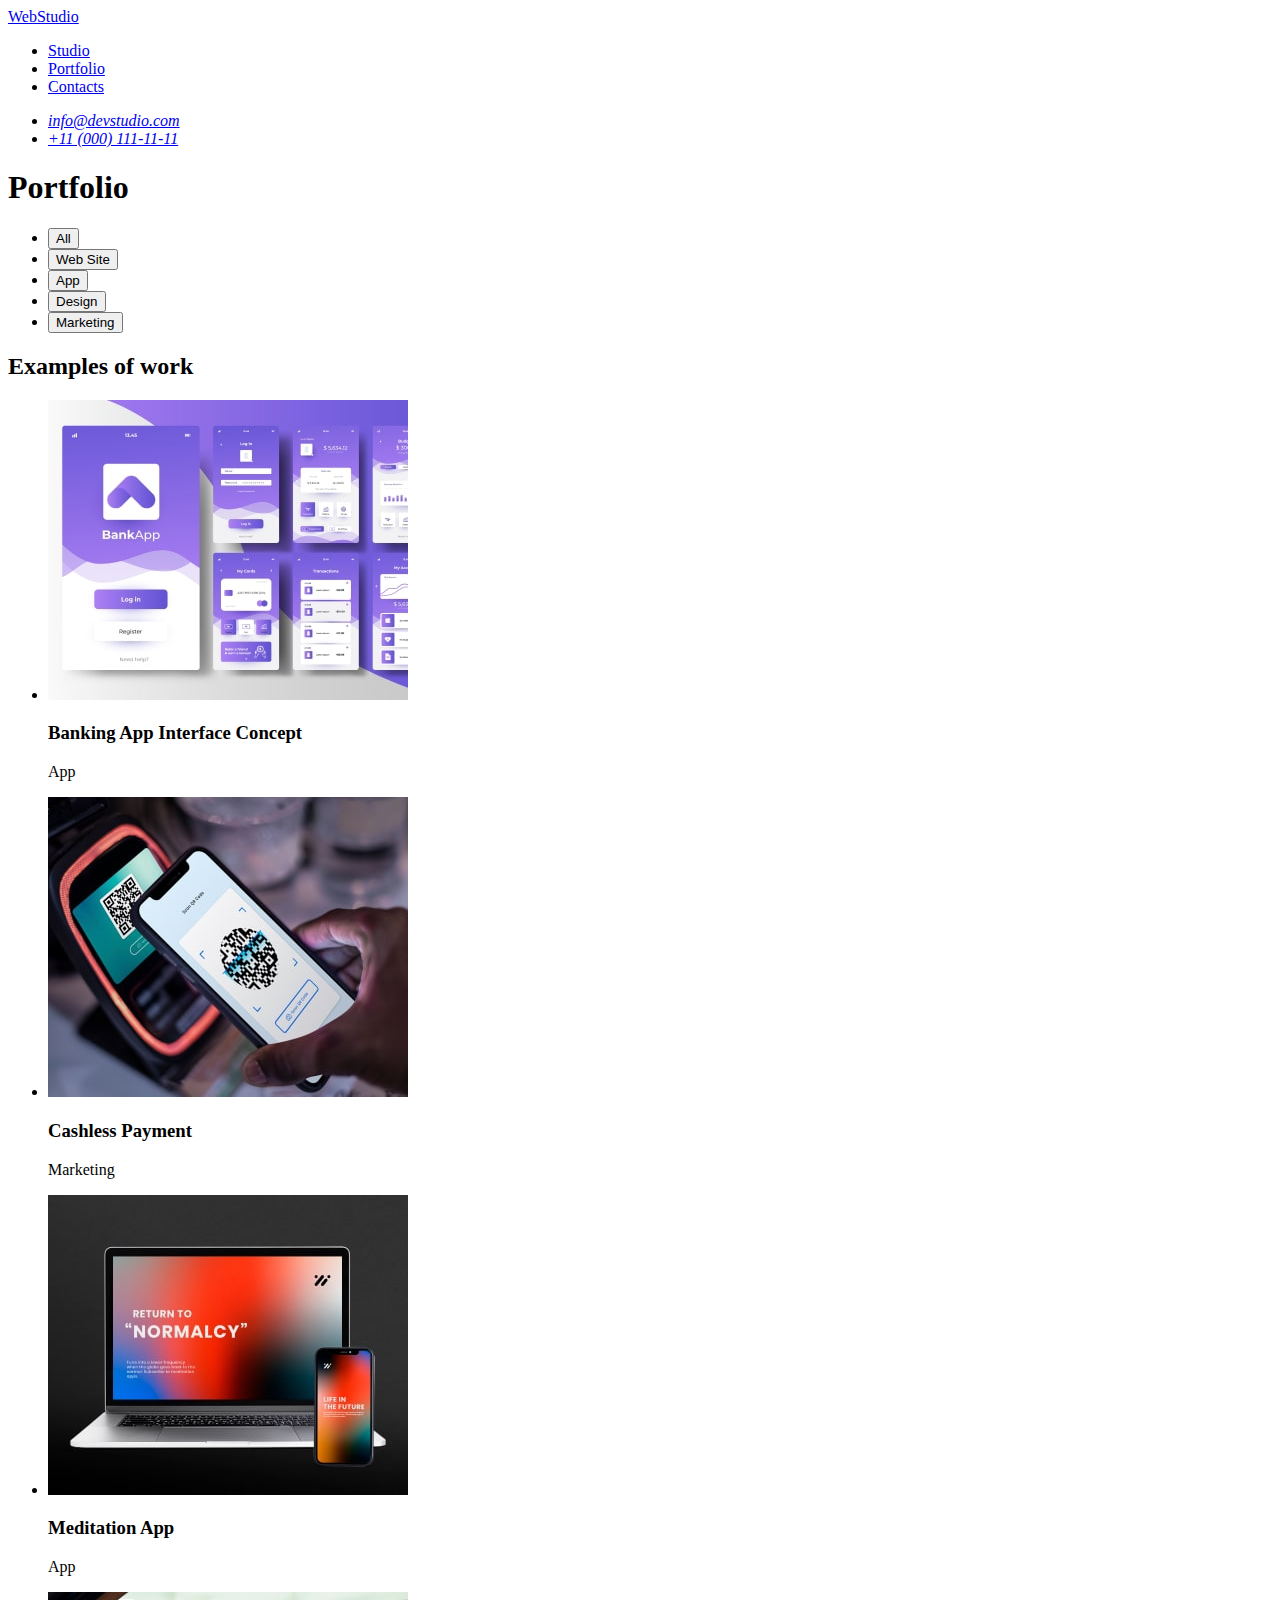
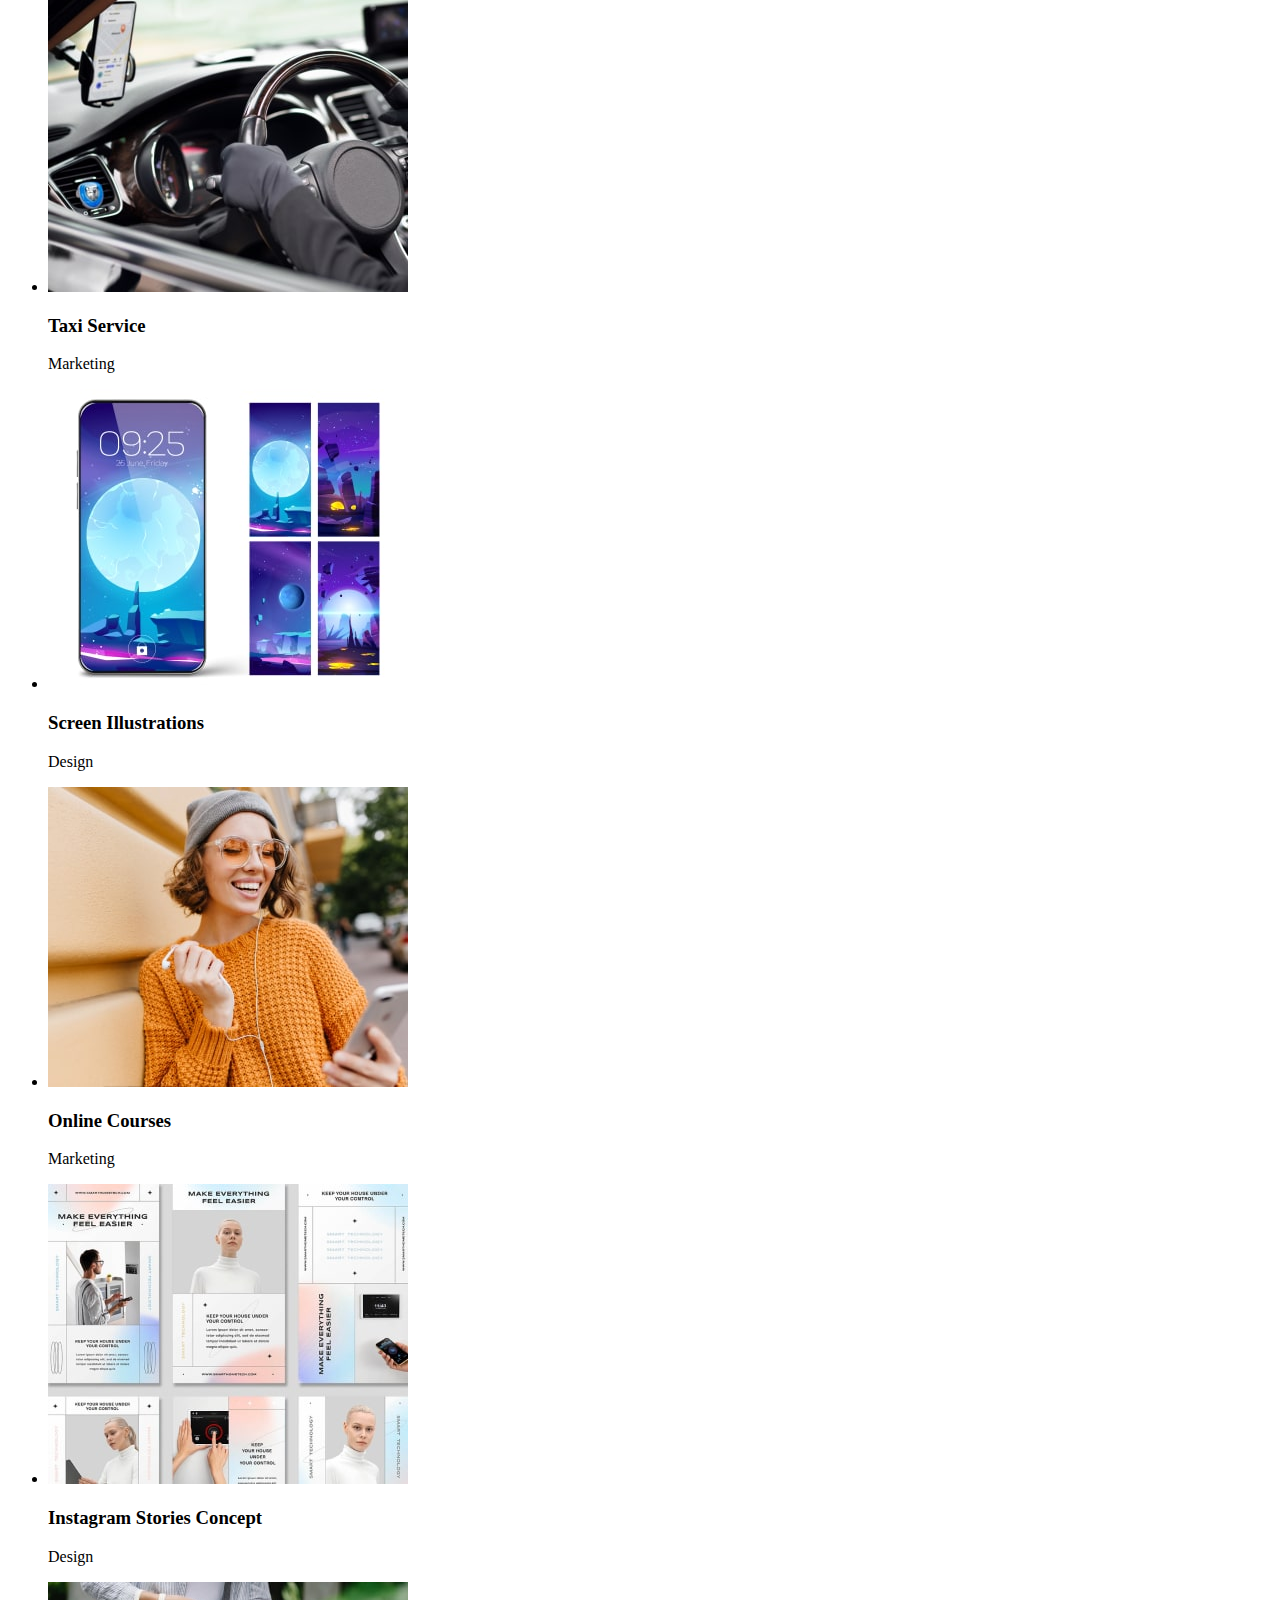
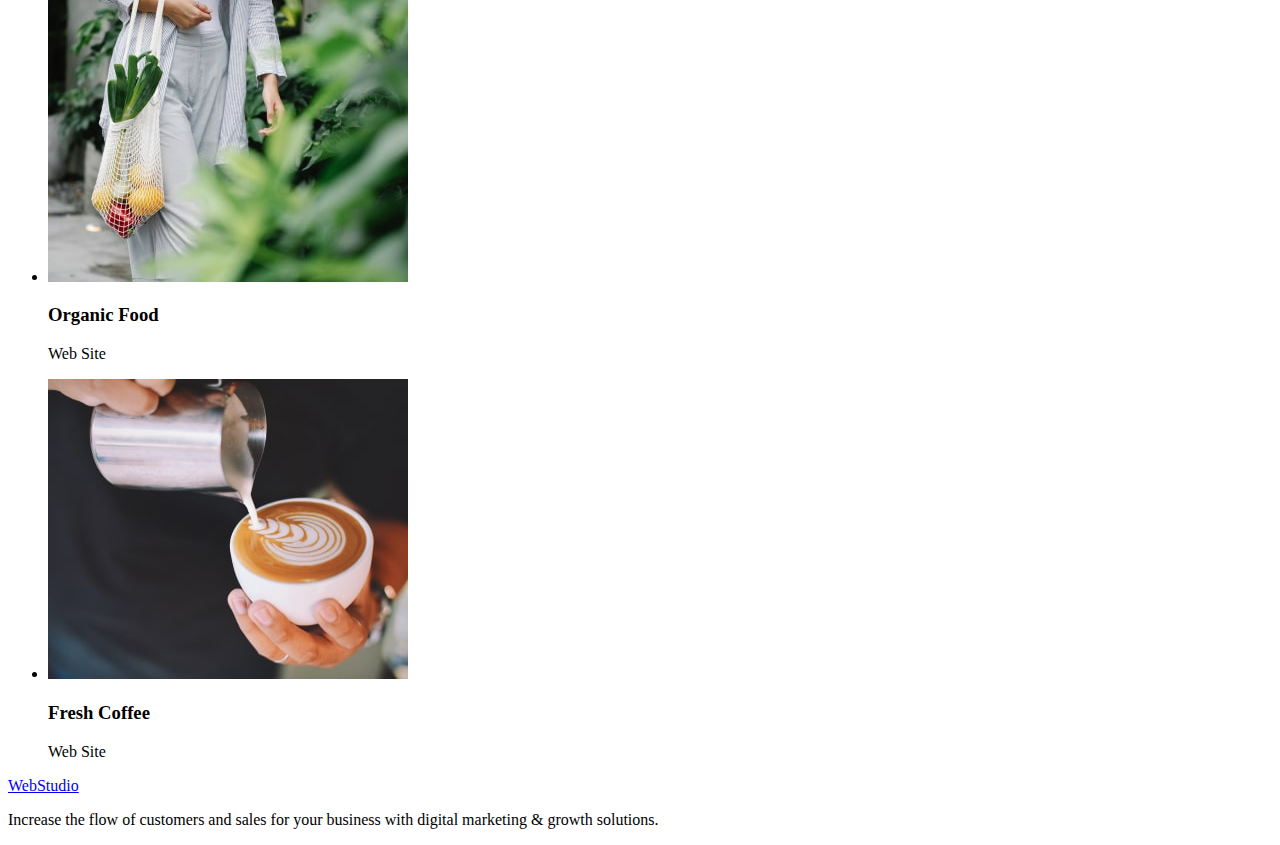
==== portfolio.html @ 089c2d24 "Add portfolio.html" ====
<!DOCTYPE html>
<html lang="en">
  <head>
    <meta charset="UTF-8" />
    <meta http-equiv="X-UA-Compatible" content="IE=edge" />
    <meta name="viewport" content="width=device-width, initial-scale=1.0" />
    <title>Portfolio</title>
  </head>

  <body>
    <header>
      <nav>
        <a href="./index.html">WebStudio</a>
        <ul>
          <li><a href="#studio">Studio</a></li>
          <li><a href="#portfolio">Portfolio</a></li>
          <li><a href="#contacts">Contacts</a></li>
        </ul>
      </nav>
      <address>
        <ul>
          <li><a href="mailto:info@devstudio.com">info@devstudio.com</a></li>
          <li><a href="tel:+110001111111">+11 (000) 111-11-11</a></li>
        </ul>
      </address>
    </header>

    <main>
      <section>
        <h1>Portfolio</h1>
        <ul>
          <li><button type="button">All</button></li>
          <li><button type="button">Web Site</button></li>
          <li><button type="button">App</button></li>
          <li><button type="button">Design</button></li>
          <li><button type="button">Marketing</button></li>
        </ul>
      </section>

      <section>
        <h2>Examples of work</h2>
        <ul>
          <li>
            <img
              src="./images/img-min.jpg"
              alt="Bank app"
              width="360"
              height="300"
            />
            <h3>Banking App Interface Concept</h3>
            <p>App</p>
          </li>
          <li>
            <img
              src="./images/img-min1.jpg"
              alt="Cashless payment by phone"
              width="360"
              height="300"
            />
            <h3>Cashless Payment</h3>
            <p>Marketing</p>
          </li>
          <li>
            <img
              src="./images/img-min2.jpg"
              alt="Meditation app on a gadget"
              width="360"
              height="300"
            />
            <h3>Meditation App</h3>
            <p>App</p>
          </li>
          <li>
            <img
              src="./images/img-min3.jpg"
              alt="Taxi"
              width="360"
              height="300"
            />
            <h3>Taxi Service</h3>
            <p>Marketing</p>
          </li>
          <li>
            <img
              src="./images/img-min4.jpg"
              alt="Screen illustrations on phone"
              width="360"
              height="300"
            />
            <h3>Screen Illustrations</h3>
            <p>Design</p>
          </li>
          <li>
            <img
              src="./images/img-min5.jpg"
              alt="Online courses"
              width="360"
              height="300"
            />
            <h3>Online Courses</h3>
            <p>Marketing</p>
          </li>
          <li>
            <img
              src="./images/img-min6.jpg"
              alt="Instagram stories concept"
              width="360"
              height="300"
            />
            <h3>Instagram Stories Concept</h3>
            <p>Design</p>
          </li>
          <li>
            <img
              src="./images/img-min7.jpg"
              alt="Organic food in a grid"
              width="360"
              height="300"
            />
            <h3>Organic Food</h3>
            <p>Web Site</p>
          </li>
          <li>
            <img
              src="./images/img-min8.jpg"
              alt="Cup of coffee"
              width="360"
              height="300"
            />
            <h3>Fresh Coffee</h3>
            <p>Web Site</p>
          </li>
        </ul>
      </section>
    </main>

    <footer>
      <a href="./index.html">WebStudio</a>
      <p>
        Increase the flow of customers and sales for your business with digital
        marketing & growth solutions.
      </p>
    </footer>
  </body>
</html>
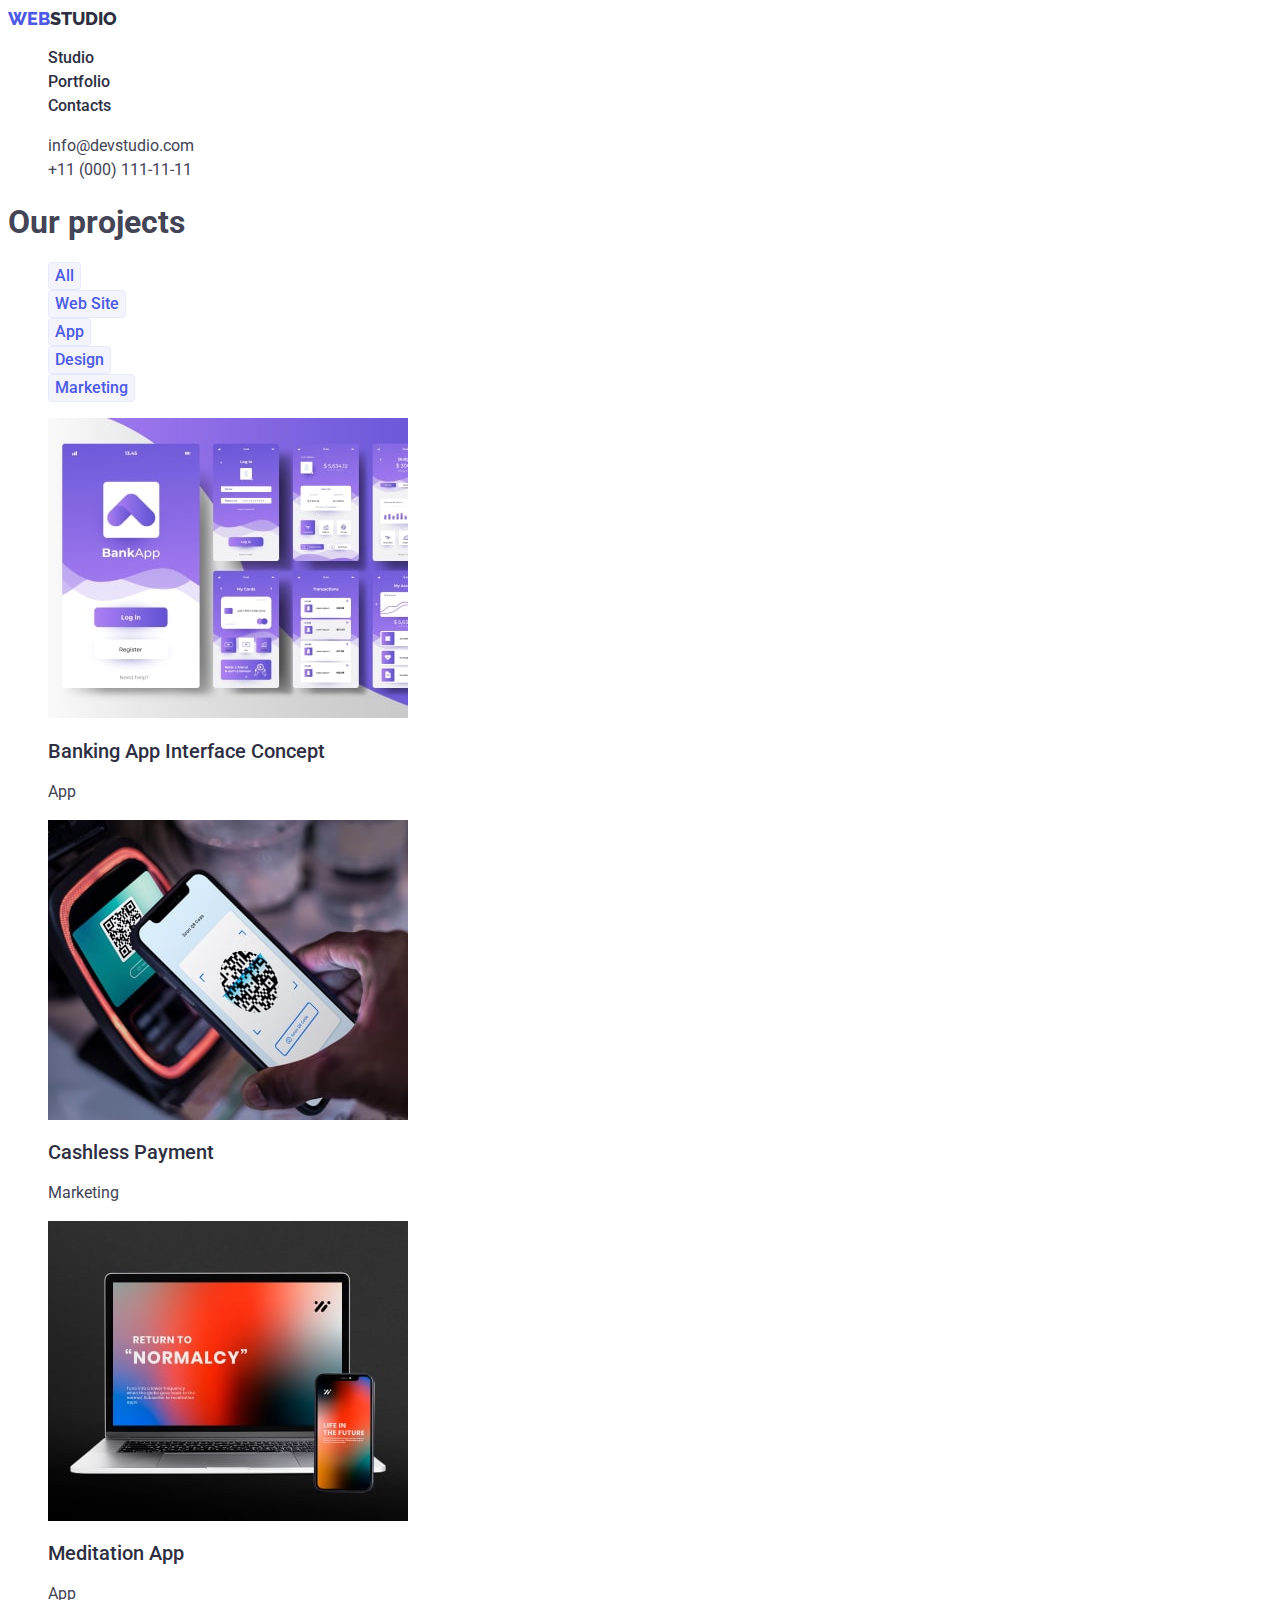
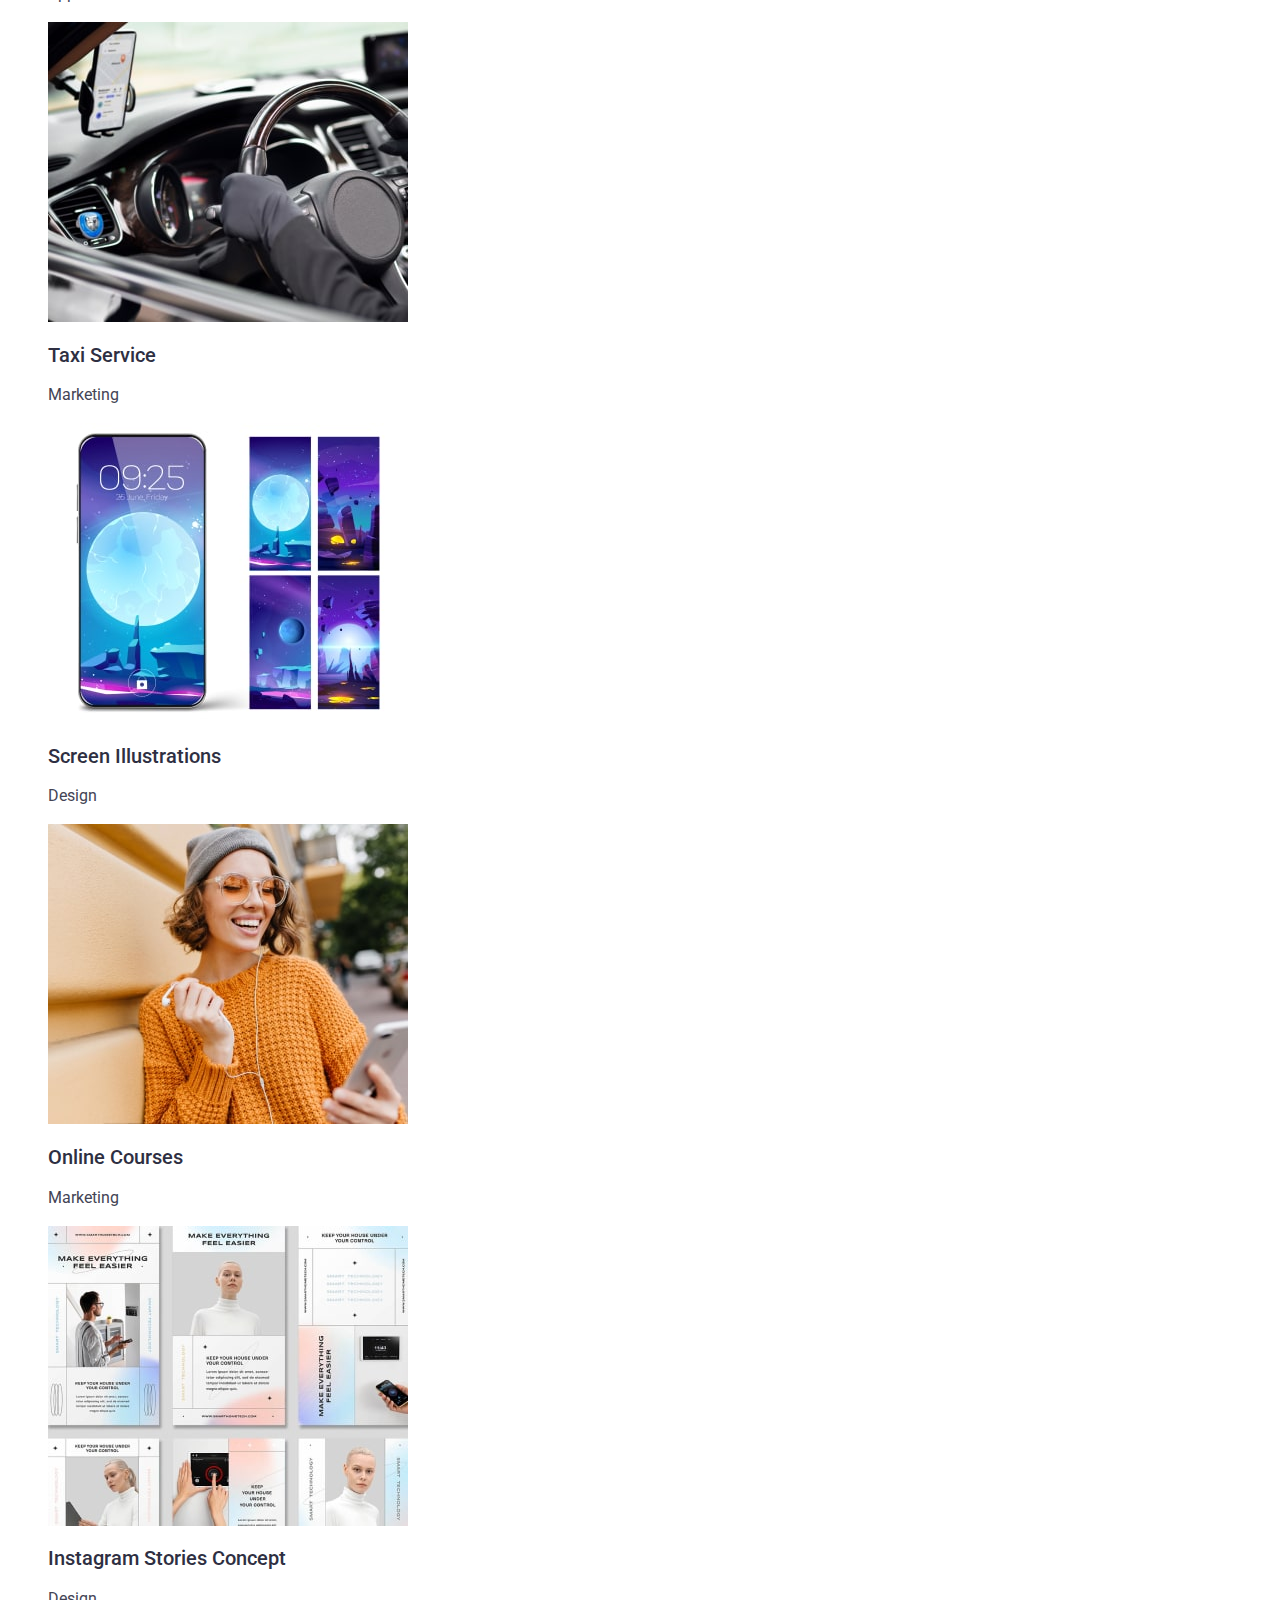
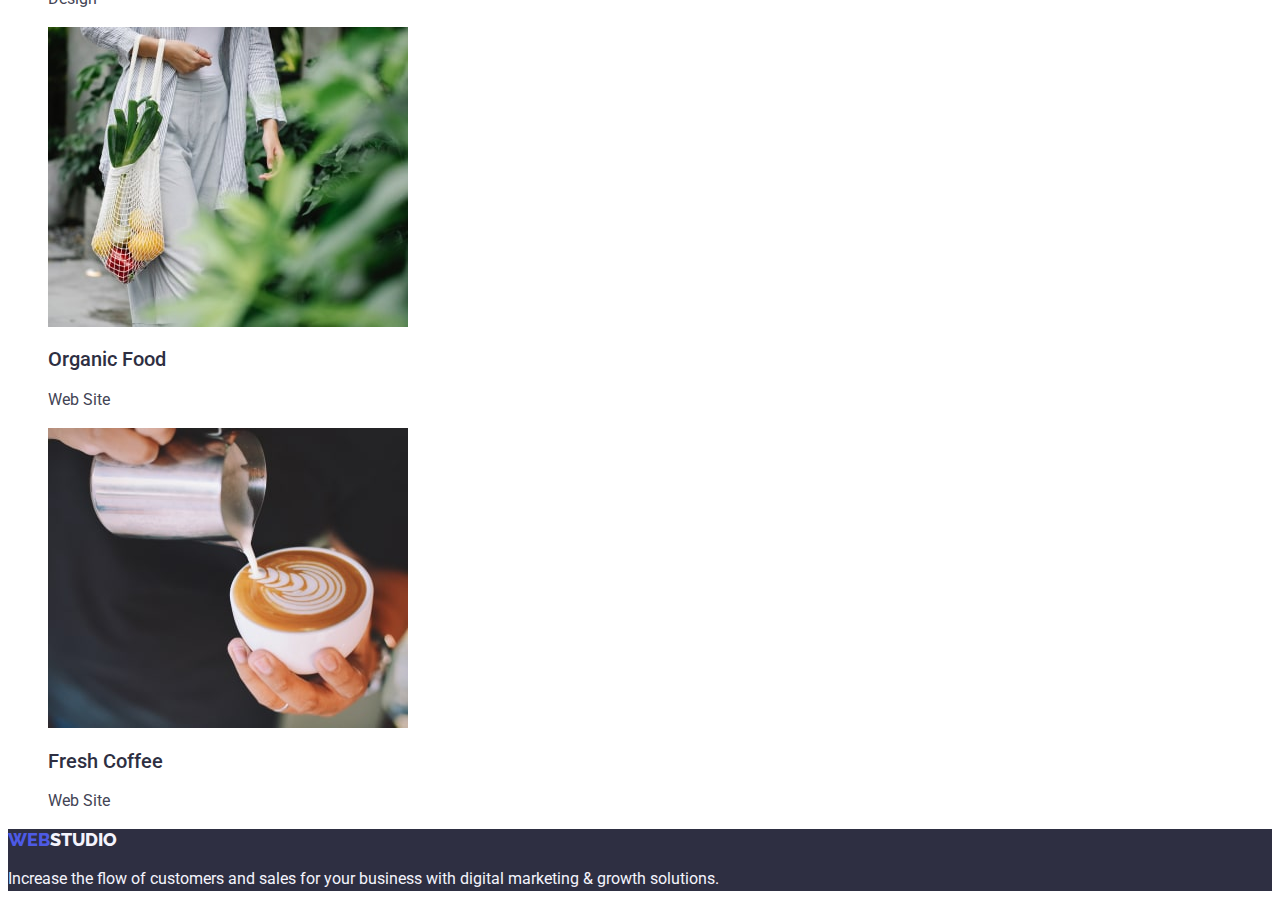
==== commit 0f514cd9: "Add styles.css" ====
--- a/portfolio.html
+++ b/portfolio.html
@@ -4,139 +4,172 @@
     <meta charset="UTF-8" />
     <meta http-equiv="X-UA-Compatible" content="IE=edge" />
     <meta name="viewport" content="width=device-width, initial-scale=1.0" />
+    <link rel="preconnect" href="https://fonts.googleapis.com" />
+    <link rel="preconnect" href="https://fonts.gstatic.com" crossorigin />
+    <link
+      href="https://fonts.googleapis.com/css2?family=Raleway:wght@800&family=Roboto:wght@400;500;700;900&display=swap"
+      rel="stylesheet"
+    />
+    <link rel="stylesheet" href="./css/styles.css" />
     <title>Portfolio</title>
   </head>
 
   <body>
-    <header>
-      <nav>
-        <a href="./index.html">WebStudio</a>
+    <header class="page-header">
+      <nav class="page-nav">
+        <a class="header-logo" href="./index.html">
+          <span class="logo-pic">Web</span>Studio</a
+        >
         <ul>
-          <li><a href="#studio">Studio</a></li>
-          <li><a href="#portfolio">Portfolio</a></li>
-          <li><a href="#contacts">Contacts</a></li>
+          <li><a class="link" href="#studio">Studio</a></li>
+          <li><a class="link" href="#portfolio">Portfolio</a></li>
+          <li><a class="link" href="#contacts">Contacts</a></li>
         </ul>
       </nav>
       <address>
         <ul>
-          <li><a href="mailto:info@devstudio.com">info@devstudio.com</a></li>
-          <li><a href="tel:+110001111111">+11 (000) 111-11-11</a></li>
+          <li>
+            <a class="address" href="mailto:info@devstudio.com"
+              >info@devstudio.com</a
+            >
+          </li>
+          <li>
+            <a class="address" href="tel:+110001111111">+11 (000) 111-11-11</a>
+          </li>
         </ul>
       </address>
     </header>
 
     <main>
       <section>
-        <h1>Portfolio</h1>
+        <h1>Our projects</h1>
         <ul>
-          <li><button type="button">All</button></li>
-          <li><button type="button">Web Site</button></li>
-          <li><button type="button">App</button></li>
-          <li><button type="button">Design</button></li>
-          <li><button type="button">Marketing</button></li>
+          <li><button class="filter-button" type="button">All</button></li>
+          <li><button class="filter-button" type="button">Web Site</button></li>
+          <li><button class="filter-button" type="button">App</button></li>
+          <li><button class="filter-button" type="button">Design</button></li>
+          <li>
+            <button class="filter-button" type="button">Marketing</button>
+          </li>
         </ul>
-      </section>
-
-      <section>
-        <h2>Examples of work</h2>
         <ul>
           <li>
-            <img
-              src="./images/img-min.jpg"
-              alt="Bank app"
-              width="360"
-              height="300"
-            />
-            <h3>Banking App Interface Concept</h3>
-            <p>App</p>
+            <a class="projects" href="./portfolio.html">
+              <img
+                src="./images/img-min.jpg"
+                alt="Bank app"
+                width="360"
+                height="300"
+              />
+              <h2 class="projects-list">Banking App Interface Concept</h2>
+              <p class="projects-item">App</p>
+            </a>
           </li>
           <li>
-            <img
-              src="./images/img-min1.jpg"
-              alt="Cashless payment by phone"
-              width="360"
-              height="300"
-            />
-            <h3>Cashless Payment</h3>
-            <p>Marketing</p>
+            <a class="projects" href="./portfolio.html">
+              <img
+                src="./images/img-min1.jpg"
+                alt="Cashless payment by phone"
+                width="360"
+                height="300"
+              />
+              <h2 class="projects-list">Cashless Payment</h2>
+              <p class="projects-item">Marketing</p>
+            </a>
           </li>
           <li>
-            <img
-              src="./images/img-min2.jpg"
-              alt="Meditation app on a gadget"
-              width="360"
-              height="300"
-            />
-            <h3>Meditation App</h3>
-            <p>App</p>
+            <a class="projects" href="./portfolio.html">
+              <img
+                src="./images/img-min2.jpg"
+                alt="Meditation app on a gadget"
+                width="360"
+                height="300"
+              />
+              <h2 class="projects-list">Meditation App</h2>
+              <p class="projects-item">App</p>
+            </a>
           </li>
           <li>
-            <img
-              src="./images/img-min3.jpg"
-              alt="Taxi"
-              width="360"
-              height="300"
-            />
-            <h3>Taxi Service</h3>
-            <p>Marketing</p>
+            <a class="projects" href="./portfolio.html">
+              <img
+                src="./images/img-min3.jpg"
+                alt="Taxi"
+                width="360"
+                height="300"
+              />
+              <h2 class="projects-list">Taxi Service</h2>
+              <p class="projects-item">Marketing</p>
+            </a>
           </li>
           <li>
-            <img
-              src="./images/img-min4.jpg"
-              alt="Screen illustrations on phone"
-              width="360"
-              height="300"
-            />
-            <h3>Screen Illustrations</h3>
-            <p>Design</p>
+            <a class="projects" href="./portfolio.html">
+              <img
+                src="./images/img-min4.jpg"
+                alt="Screen illustrations on phone"
+                width="360"
+                height="300"
+              />
+              <h2 class="projects-list">Screen Illustrations</h2>
+              <p class="projects-item">Design</p>
+            </a>
           </li>
           <li>
-            <img
-              src="./images/img-min5.jpg"
-              alt="Online courses"
-              width="360"
-              height="300"
-            />
-            <h3>Online Courses</h3>
-            <p>Marketing</p>
+            <a class="projects" href="./portfolio.html">
+              <img
+                src="./images/img-min5.jpg"
+                alt="Online courses"
+                width="360"
+                height="300"
+              />
+              <h2 class="projects-list">Online Courses</h2>
+              <p class="projects-item">Marketing</p>
+            </a>
           </li>
           <li>
-            <img
-              src="./images/img-min6.jpg"
-              alt="Instagram stories concept"
-              width="360"
-              height="300"
-            />
-            <h3>Instagram Stories Concept</h3>
-            <p>Design</p>
+            <a class="projects" href="./portfolio.html">
+              <img
+                src="./images/img-min6.jpg"
+                alt="Instagram stories concept"
+                width="360"
+                height="300"
+              />
+              <h2 class="projects-list">Instagram Stories Concept</h2>
+              <p class="projects-item">Design</p>
+            </a>
           </li>
           <li>
-            <img
-              src="./images/img-min7.jpg"
-              alt="Organic food in a grid"
-              width="360"
-              height="300"
-            />
-            <h3>Organic Food</h3>
-            <p>Web Site</p>
+            <a class="projects" href="./portfolio.html">
+              <img
+                src="./images/img-min7.jpg"
+                alt="Organic food in a grid"
+                width="360"
+                height="300"
+              />
+              <h2 class="projects-list">Organic Food</h2>
+              <p class="projects-item">Web Site</p>
+            </a>
           </li>
           <li>
-            <img
-              src="./images/img-min8.jpg"
-              alt="Cup of coffee"
-              width="360"
-              height="300"
-            />
-            <h3>Fresh Coffee</h3>
-            <p>Web Site</p>
+            <a class="projects" href="./portfolio.html">
+              <img
+                src="./images/img-min8.jpg"
+                alt="Cup of coffee"
+                width="360"
+                height="300"
+              />
+              <h2 class="projects-list">Fresh Coffee</h2>
+              <p class="projects-item">Web Site</p>
+            </a>
           </li>
         </ul>
       </section>
     </main>
 
-    <footer>
-      <a href="./index.html">WebStudio</a>
-      <p>
+    <footer class="page-footer">
+      <a class="footer-logo" href="./index.html">
+        <span class="logo-pic">Web</span>Studio</a
+      >
+      <p class="footer-text">
         Increase the flow of customers and sales for your business with digital
         marketing & growth solutions.
       </p>
--- a/css/styles.css
+++ b/css/styles.css
@@ -0,0 +1,188 @@
+:root {
+    --primary-font: 'Roboto', sans-serif;
+    --background-color: #E5E5E5;
+}
+
+body { 
+    font-family: 'Roboto', sans-serif;
+    font-style: normal;
+    font-weight: 400;
+    color: #434455;
+}
+
+.page-header {
+    background-color: #FFFFFF;
+}
+
+.header-logo {
+    font-family: 'Raleway';
+    font-weight: 800;
+    font-size: 18px;
+    line-height: 1.2;
+    color: #2E2F42;
+    text-decoration: none;
+    text-transform: uppercase;
+}
+
+.logo-pic {
+    font-family: 'Raleway';
+    font-weight: 800;
+    font-size: 18px;
+    line-height: 1.2;
+    color: #4D5AE5;
+}
+
+ul {
+    list-style-type: none;
+}
+
+.page-nav .link {
+    font-weight: 500;
+    font-size: 16px;
+    line-height: 1.5;
+    color: #2E2F42;
+    text-decoration: none;
+}
+
+.page-nav .link:hover,
+.page-nav .link:focus {
+    color: #404BBF;
+}
+
+.address {
+    font-style: normal;
+    font-size: 16px;
+    line-height: 1.5;
+    color: #434455;
+    text-decoration: none;
+}
+
+.address:hover,
+.address:focus {
+    color: #404BBF;
+}
+
+.page-title {
+    font-weight: 700;
+    font-size: 56px;
+    line-height: 1.07;
+    color: #FFFFFF;
+    background-color: #2E2F42;
+}
+
+.button {
+    font-family: 'Roboto', sans-serif;
+    font-weight: 500;
+    font-size: 16px;
+    line-height: 1.5;
+    cursor: pointer;
+    color: #FFFFFF;
+    background-color: #4D5AE5;
+    box-shadow: 0px 4px 4px rgba(0, 0, 0, 0.15);
+    border-radius: 4px;
+}
+
+.button:hover,
+.button:focus {
+    background-color: #404BBF;
+}
+
+.section-title {
+    font-weight: 700;
+    font-size: 36px;
+    line-height: 1.1;
+    color: #2E2F42;
+}
+
+.benefits-list {
+    font-weight: 500;
+    font-size: 20px;
+    line-height: 1.2;
+    color: #2E2F42;
+}
+
+.benefits-text {
+    font-size: 16px;
+    line-height: 1.5;
+    color: #434455;
+}
+
+.team-accent {
+    background: #F4F4FD;
+}
+
+.team-card {
+    background: #FFFFFF;
+    box-shadow: 0px 1px 6px rgba(46, 47, 66, 0.08), 0px 1px 1px rgba(46, 47, 66, 0.16), 0px 2px 1px rgba(46, 47, 66, 0.08);
+    border-radius: 0px 0px 4px 4px;
+}
+
+.team-list {
+    font-weight: 500;
+    font-size: 20px;
+    line-height: 1.2;
+    color: #2E2F42;
+}
+
+.team-item {
+    font-size: 16px;
+    line-height: 1.5;
+    color: #434455;
+}
+
+.page-footer {
+    background: #2E2F42;
+}
+
+.footer-logo {
+    font-family: 'Raleway';
+    font-weight: 800;
+    font-size: 18px;
+    line-height: 1.2;
+    color: #F4F4FD;
+    text-transform: uppercase;
+    text-decoration: none;
+}
+
+.footer-text {
+    font-size: 16px;
+    line-height: 1.5;
+    color: #F4F4FD;
+}
+
+.filter-button {
+    font-family: 'Roboto', sans-serif;
+    font-weight: 500;
+    font-size: 16px;
+    line-height: 1.5;
+    cursor: pointer;
+    color: #4D5AE5;
+    background-color: #F4F4FD;
+    border: 1px solid #E7E9FC;
+    border-radius: 4px;
+}
+
+.filter-button:hover,
+.filter-button:focus {
+    color: #FFFFFF;
+    background-color: #404BBF;
+    box-shadow: 0px 3px 1px rgba(0, 0, 0, 0.1), 0px 2px 1px rgba(0, 0, 0, 0.08), 0px 2px 2px rgba(0, 0, 0, 0.12);
+    border-radius: 4px;
+}
+
+.projects {
+    text-decoration: none;
+}
+
+.projects-list {
+    font-weight: 500;
+    font-size: 20px;
+    line-height: 1.2;
+    color: #2E2F42;
+}
+
+.projects-item {
+    font-size: 16px;
+    line-height: 1.5;
+    color: #434455;
+}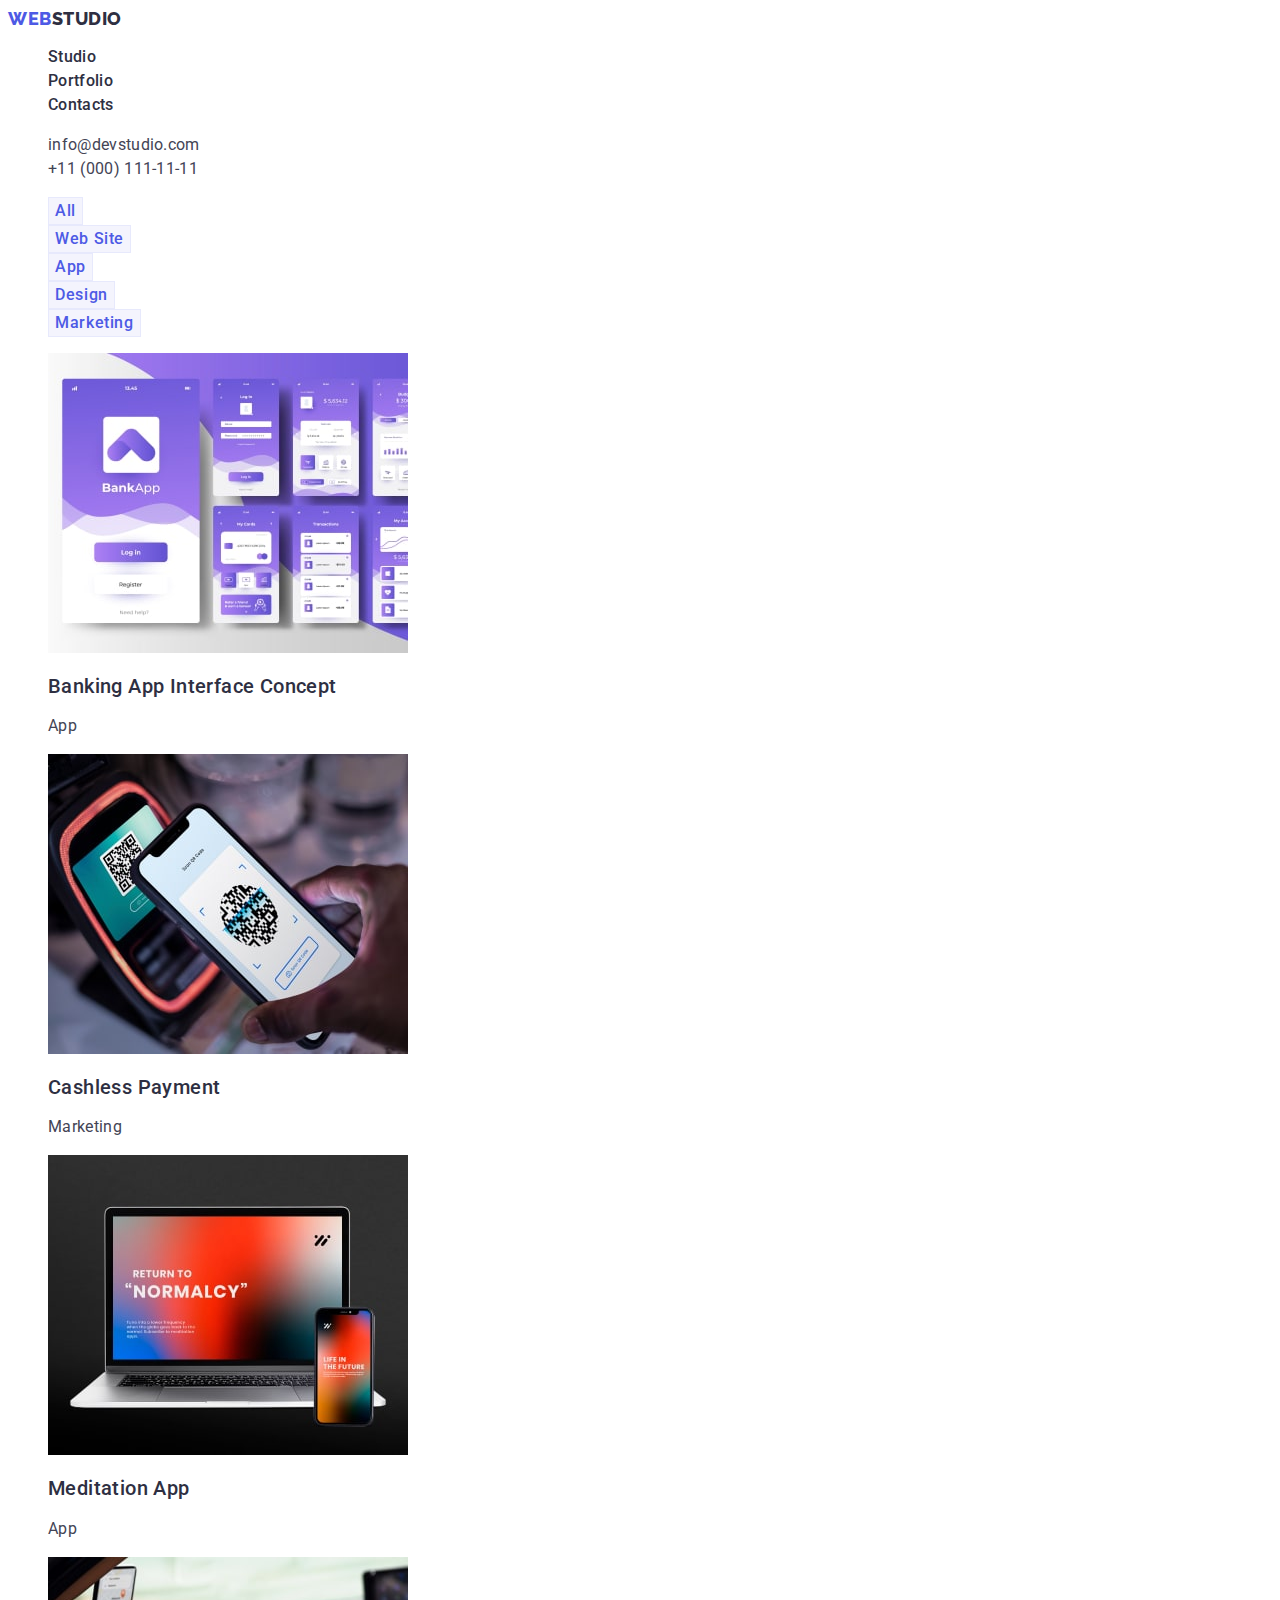
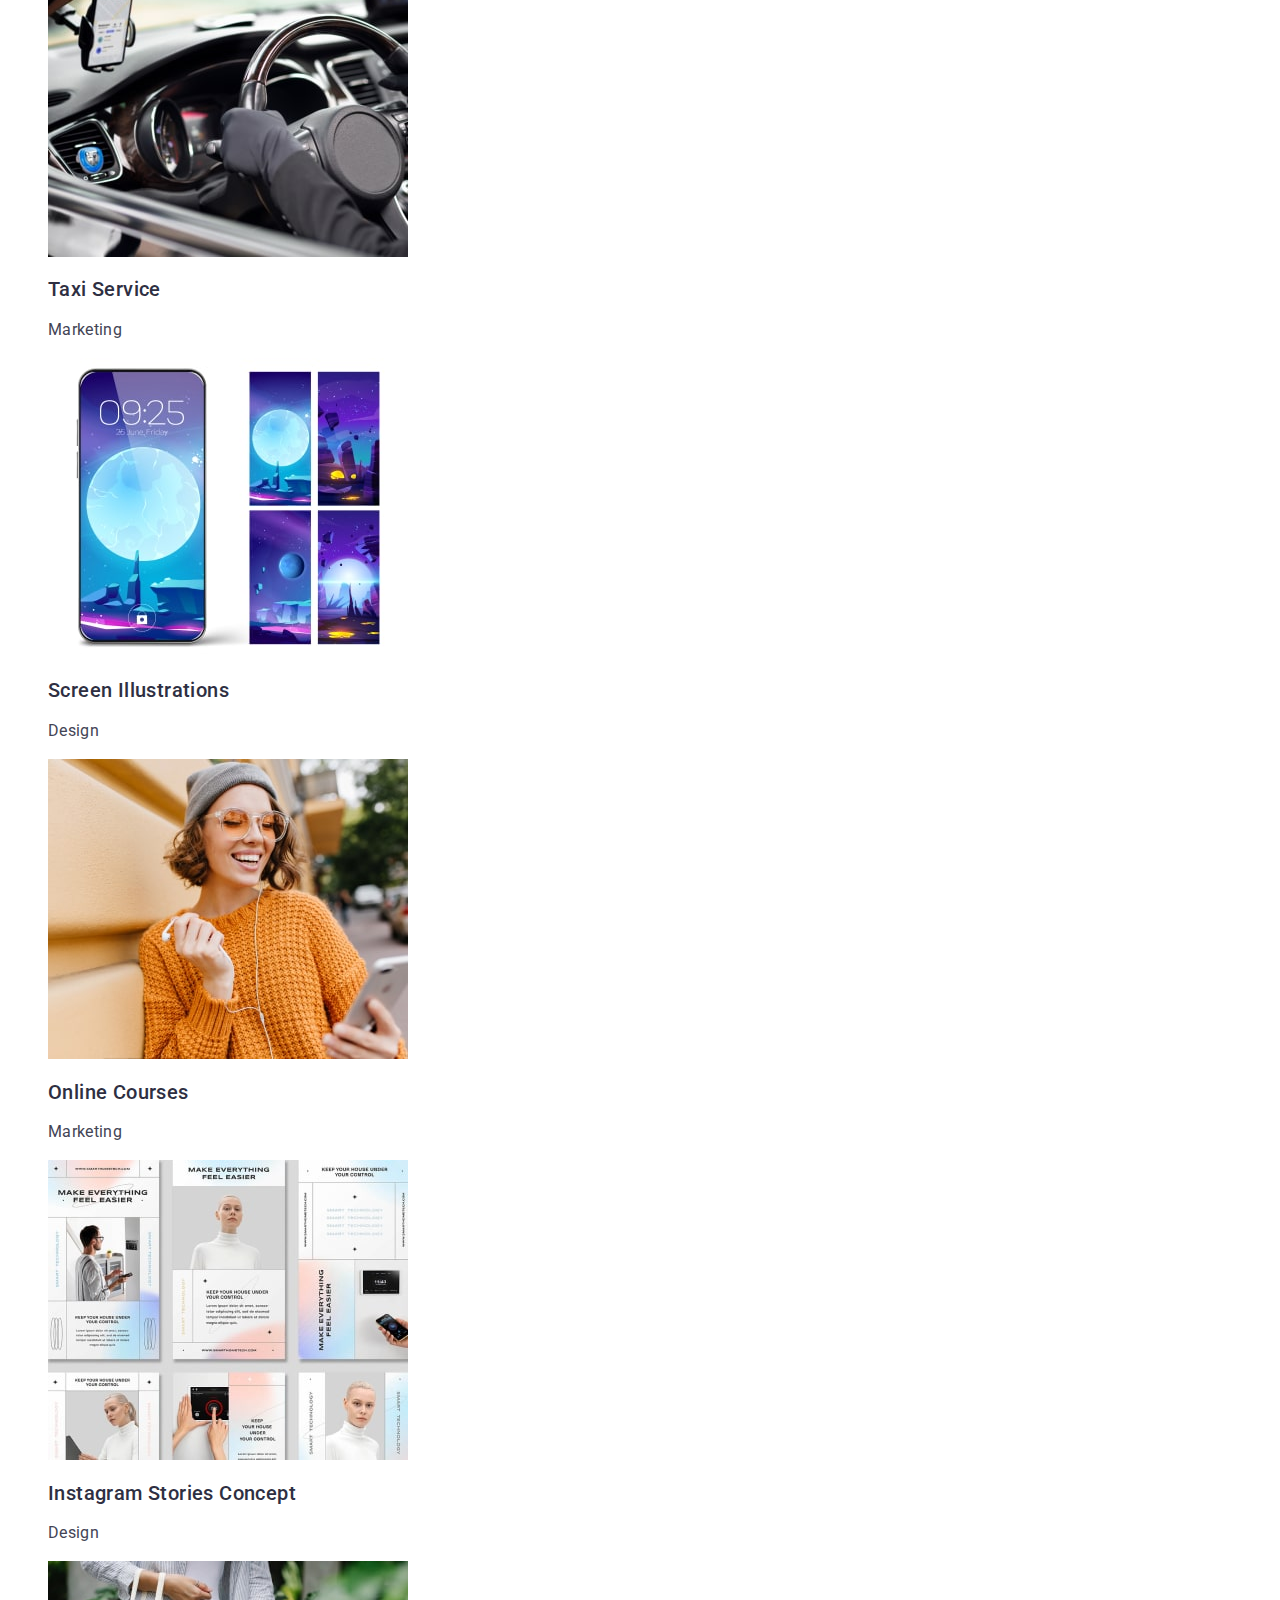
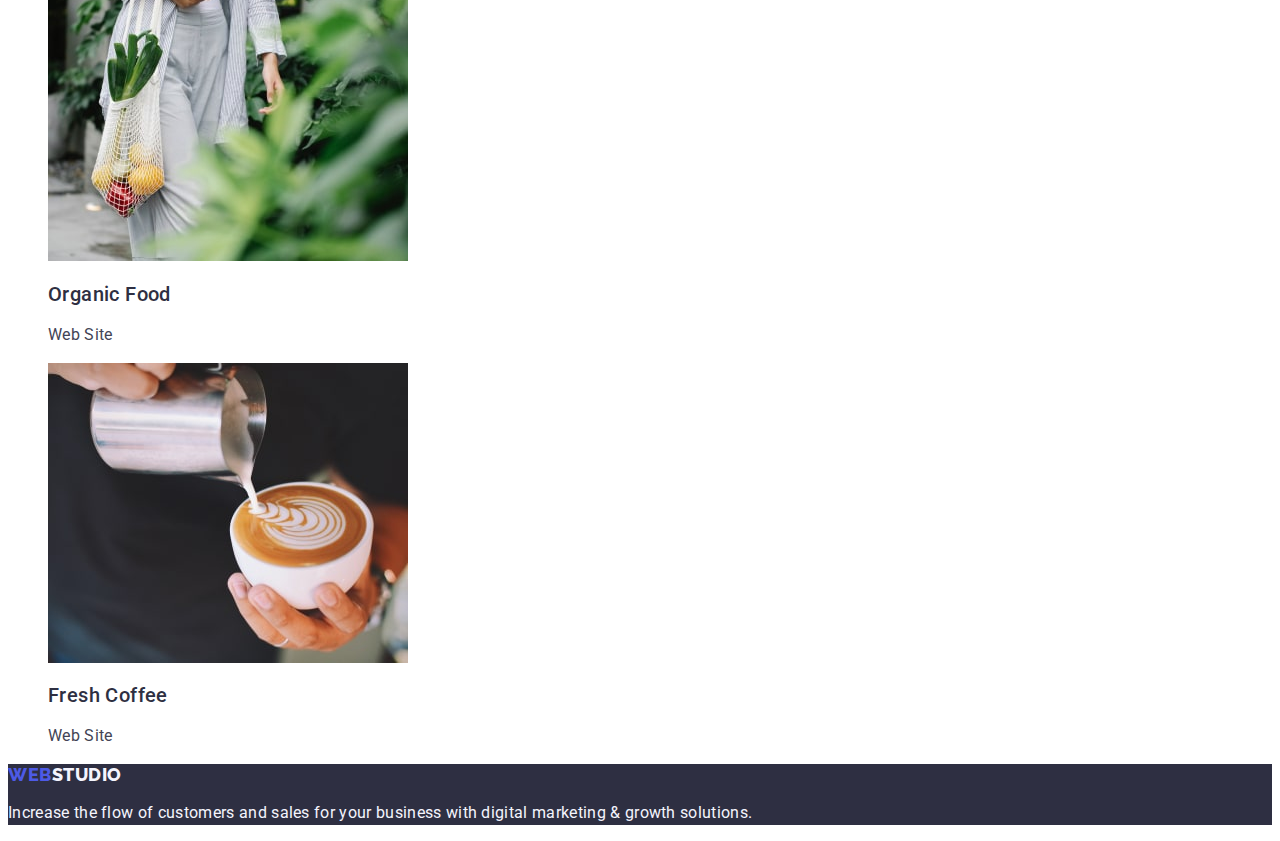
==== commit 8c40df1d: "Update" ====
--- a/portfolio.html
+++ b/portfolio.html
@@ -10,31 +10,41 @@
       href="https://fonts.googleapis.com/css2?family=Raleway:wght@800&family=Roboto:wght@400;500;700;900&display=swap"
       rel="stylesheet"
     />
+    <title>Portfolio</title>
     <link rel="stylesheet" href="./css/styles.css" />
-    <title>Portfolio</title>
   </head>
 
   <body>
-    <header class="page-header">
-      <nav class="page-nav">
-        <a class="header-logo" href="./index.html">
-          <span class="logo-pic">Web</span>Studio</a
+    <header class="header">
+      <nav class="header-nav">
+        <a class="header-logo link" href="./index.html"
+          >Web<span>Studio</span></a
         >
-        <ul>
-          <li><a class="link" href="#studio">Studio</a></li>
-          <li><a class="link" href="#portfolio">Portfolio</a></li>
-          <li><a class="link" href="#contacts">Contacts</a></li>
+        <ul class="header-menu list">
+          <li class="header-menu-item">
+            <a class="header-menu-link link" href="./index.html">Studio</a>
+          </li>
+          <li class="header-menu-item">
+            <a class="header-menu-link link" href="./portfolio.html"
+              >Portfolio</a
+            >
+          </li>
+          <li class="header-menu-item">
+            <a class="header-menu-link link" href="">Contacts</a>
+          </li>
         </ul>
       </nav>
-      <address>
-        <ul>
-          <li>
-            <a class="address" href="mailto:info@devstudio.com"
+      <address class="header-address">
+        <ul class="header-address list">
+          <li class="header-address-item">
+            <a class="header-address-link link" href="mailto:info@devstudio.com"
               >info@devstudio.com</a
             >
           </li>
-          <li>
-            <a class="address" href="tel:+110001111111">+11 (000) 111-11-11</a>
+          <li class="header-address-item">
+            <a class="header-address-link link" href="tel:+110001111111"
+              >+11 (000) 111-11-11</a
+            >
           </li>
         </ul>
       </address>
@@ -42,133 +52,139 @@
 
     <main>
       <section>
-        <h1>Our projects</h1>
-        <ul>
-          <li><button class="filter-button" type="button">All</button></li>
-          <li><button class="filter-button" type="button">Web Site</button></li>
-          <li><button class="filter-button" type="button">App</button></li>
-          <li><button class="filter-button" type="button">Design</button></li>
-          <li>
-            <button class="filter-button" type="button">Marketing</button>
+        <h1 hidden>Our projects</h1>
+        <ul class="button-list list">
+          <li class="button-item">
+            <button type="button" class="filter-button">All</button>
+          </li>
+          <li class="button-item">
+            <button type="button" class="filter-button">Web Site</button>
+          </li>
+          <li class="button-item">
+            <button type="button" class="filter-button">App</button>
+          </li>
+          <li class="button-item">
+            <button type="button" class="filter-button">Design</button>
+          </li>
+          <li class="button-item">
+            <button type="button" class="filter-button">Marketing</button>
           </li>
         </ul>
-        <ul>
-          <li>
-            <a class="projects" href="./portfolio.html">
+        <ul class="projects-list list">
+          <li class="projects-item">
+            <a class="projects-link link" href="./portfolio.html">
               <img
                 src="./images/img-min.jpg"
                 alt="Bank app"
                 width="360"
                 height="300"
               />
-              <h2 class="projects-list">Banking App Interface Concept</h2>
-              <p class="projects-item">App</p>
+              <h2 class="projects-subtitle">Banking App Interface Concept</h2>
+              <p class="projects-text">App</p>
             </a>
           </li>
-          <li>
-            <a class="projects" href="./portfolio.html">
+          <li class="projects-item">
+            <a class="projects-link link" href="./portfolio.html">
               <img
                 src="./images/img-min1.jpg"
                 alt="Cashless payment by phone"
                 width="360"
                 height="300"
               />
-              <h2 class="projects-list">Cashless Payment</h2>
-              <p class="projects-item">Marketing</p>
+              <h2 class="projects-subtitle">Cashless Payment</h2>
+              <p class="projects-text">Marketing</p>
             </a>
           </li>
-          <li>
-            <a class="projects" href="./portfolio.html">
+          <li class="projects-item">
+            <a class="projects-link link" href="./portfolio.html">
               <img
                 src="./images/img-min2.jpg"
                 alt="Meditation app on a gadget"
                 width="360"
                 height="300"
               />
-              <h2 class="projects-list">Meditation App</h2>
-              <p class="projects-item">App</p>
+              <h2 class="projects-subtitle">Meditation App</h2>
+              <p class="projects-text">App</p>
             </a>
           </li>
-          <li>
-            <a class="projects" href="./portfolio.html">
+          <li class="projects-item">
+            <a class="projects-link link" href="./portfolio.html">
               <img
                 src="./images/img-min3.jpg"
                 alt="Taxi"
                 width="360"
                 height="300"
               />
-              <h2 class="projects-list">Taxi Service</h2>
-              <p class="projects-item">Marketing</p>
+              <h2 class="projects-subtitle">Taxi Service</h2>
+              <p class="projects-text">Marketing</p>
             </a>
           </li>
-          <li>
-            <a class="projects" href="./portfolio.html">
+          <li class="projects-item">
+            <a class="projects-link link" href="./portfolio.html">
               <img
                 src="./images/img-min4.jpg"
                 alt="Screen illustrations on phone"
                 width="360"
                 height="300"
               />
-              <h2 class="projects-list">Screen Illustrations</h2>
-              <p class="projects-item">Design</p>
+              <h2 class="projects-subtitle">Screen Illustrations</h2>
+              <p class="projects-text">Design</p>
             </a>
           </li>
-          <li>
-            <a class="projects" href="./portfolio.html">
+          <li class="projects-item">
+            <a class="projects-link link" href="./portfolio.html">
               <img
                 src="./images/img-min5.jpg"
                 alt="Online courses"
                 width="360"
                 height="300"
               />
-              <h2 class="projects-list">Online Courses</h2>
-              <p class="projects-item">Marketing</p>
+              <h2 class="projects-subtitle">Online Courses</h2>
+              <p class="projects-text">Marketing</p>
             </a>
           </li>
-          <li>
-            <a class="projects" href="./portfolio.html">
+          <li class="projects-item">
+            <a class="projects-link link" href="./portfolio.html">
               <img
                 src="./images/img-min6.jpg"
                 alt="Instagram stories concept"
                 width="360"
                 height="300"
               />
-              <h2 class="projects-list">Instagram Stories Concept</h2>
-              <p class="projects-item">Design</p>
+              <h2 class="projects-subtitle">Instagram Stories Concept</h2>
+              <p class="projects-text">Design</p>
             </a>
           </li>
-          <li>
-            <a class="projects" href="./portfolio.html">
+          <li class="projects-item">
+            <a class="projects-link link" href="./portfolio.html">
               <img
                 src="./images/img-min7.jpg"
                 alt="Organic food in a grid"
                 width="360"
                 height="300"
               />
-              <h2 class="projects-list">Organic Food</h2>
-              <p class="projects-item">Web Site</p>
+              <h2 class="projects-subtitle">Organic Food</h2>
+              <p class="projects-text">Web Site</p>
             </a>
           </li>
-          <li>
-            <a class="projects" href="./portfolio.html">
+          <li class="projects-item">
+            <a class="projects-link link" href="./portfolio.html">
               <img
                 src="./images/img-min8.jpg"
                 alt="Cup of coffee"
                 width="360"
                 height="300"
               />
-              <h2 class="projects-list">Fresh Coffee</h2>
-              <p class="projects-item">Web Site</p>
+              <h2 class="projects-subtitle">Fresh Coffee</h2>
+              <p class="projects-text">Web Site</p>
             </a>
           </li>
         </ul>
       </section>
     </main>
 
-    <footer class="page-footer">
-      <a class="footer-logo" href="./index.html">
-        <span class="logo-pic">Web</span>Studio</a
-      >
+    <footer class="footer">
+      <a class="footer-logo link" href="./index.html">Web<span>Studio</span></a>
       <p class="footer-text">
         Increase the flow of customers and sales for your business with digital
         marketing & growth solutions.
--- a/css/styles.css
+++ b/css/styles.css
@@ -1,188 +1,226 @@
 :root {
     --primary-font: 'Roboto', sans-serif;
-    --background-color: #E5E5E5;
+    --primary-logo-color: #4d5ae5;
+    --background-color: #FFFFFF;
+    --primary-white-color: #F4F4FD;
+    --primary-black-color: #2e2f42;
+    --primary-text-color: #434455;
 }
 
 body { 
     font-family: 'Roboto', sans-serif;
     font-style: normal;
     font-weight: 400;
-    color: #434455;
-}
-
-.page-header {
-    background-color: #FFFFFF;
-}
+    color: var(--primary-text-color);
+    background-color: var(--background-color);
+}
+
+.link {
+    text-decoration: none;
+}
+
+.list {
+    list-style-type: none;
+}
+
+/* ----------------header---------------- */
 
 .header-logo {
-    font-family: 'Raleway';
+    font-family: "Raleway", sans-serif;
     font-weight: 800;
     font-size: 18px;
-    line-height: 1.2;
-    color: #2E2F42;
-    text-decoration: none;
+    line-height: 1.17;
+    letter-spacing: 0.03em;
+    color: var(--primary-logo-color);
     text-transform: uppercase;
 }
 
-.logo-pic {
-    font-family: 'Raleway';
-    font-weight: 800;
-    font-size: 18px;
-    line-height: 1.2;
-    color: #4D5AE5;
-}
-
-ul {
-    list-style-type: none;
-}
-
-.page-nav .link {
-    font-weight: 500;
-    font-size: 16px;
-    line-height: 1.5;
-    color: #2E2F42;
-    text-decoration: none;
-}
-
-.page-nav .link:hover,
-.page-nav .link:focus {
-    color: #404BBF;
-}
-
-.address {
+.header-logo span {
+    color: var(--primary-black-color);
+}
+
+.header-menu-link {
+    font-weight: 500;
+    font-size: 16px;
+    line-height: 1.5;
+    letter-spacing: 0.02em;
+    color: var(--primary-black-color);
+}
+
+.header-menu-link:hover,
+.header-menu-link:focus {
+    color: #404bbf;
+}
+
+.header-address-link {
     font-style: normal;
     font-size: 16px;
     line-height: 1.5;
-    color: #434455;
-    text-decoration: none;
-}
-
-.address:hover,
-.address:focus {
-    color: #404BBF;
-}
-
-.page-title {
+    letter-spacing: 0.02em;
+    color: var(--primary-text-color);
+}
+
+.header-address-link:hover,
+.header-address-link:focus {
+    color: #404bbf;
+}
+
+/* ----------------hero---------------- */
+
+.hero {
+    background-color: var(--primary-black-color);
+}
+
+.hero-title {
     font-weight: 700;
     font-size: 56px;
     line-height: 1.07;
-    color: #FFFFFF;
-    background-color: #2E2F42;
-}
-
-.button {
+    text-align: center;
+    letter-spacing: 0.02em;
+    color: var(--background-color);
+}
+
+.hero-button {
     font-family: 'Roboto', sans-serif;
     font-weight: 500;
     font-size: 16px;
     line-height: 1.5;
+    letter-spacing: 0.04em;
     cursor: pointer;
-    color: #FFFFFF;
-    background-color: #4D5AE5;
-    box-shadow: 0px 4px 4px rgba(0, 0, 0, 0.15);
-    border-radius: 4px;
-}
-
-.button:hover,
-.button:focus {
+    color: var(--background-color);
+    background-color: var(--primary-logo-color);
+}
+
+.hero-button:hover,
+.hero-button:focus {
     background-color: #404BBF;
 }
 
-.section-title {
+/* ----------------benefits---------------- */
+
+.benefits-subtitle {
+    font-weight: 500;
+    font-size: 20px;
+    line-height: 1.2;
+    letter-spacing: 0.02em;
+    color: var(--primary-black-color);
+}
+
+.benefits-text {
+    font-size: 16px;
+    line-height: 1.5;
+    letter-spacing: 0.02em;
+    color: var(--primary-text-color);
+}
+
+/* ----------------doing---------------- */
+
+.doing-title {
     font-weight: 700;
     font-size: 36px;
-    line-height: 1.1;
-    color: #2E2F42;
-}
-
-.benefits-list {
+    line-height: 1.11;
+    text-align: center;
+    letter-spacing: 0.02em;
+    text-transform: capitalize;
+    color: var(--primary-black-color);
+}
+
+/* ----------------team---------------- */
+
+.team {
+    background-color: var(--primary-white-color);
+}
+
+.team-title {
+    font-weight: 700;
+    font-size: 36px;
+    line-height: 1.11;
+    text-align: center;
+    letter-spacing: 0.02em;
+    text-transform: capitalize;
+    color: var(--primary-black-color);
+}
+
+.team-item {
+    background-color: var(--background-color);
+}
+
+.team-subtitle {
     font-weight: 500;
     font-size: 20px;
     line-height: 1.2;
-    color: #2E2F42;
-}
-
-.benefits-text {
-    font-size: 16px;
-    line-height: 1.5;
-    color: #434455;
-}
-
-.team-accent {
-    background: #F4F4FD;
-}
-
-.team-card {
-    background: #FFFFFF;
-    box-shadow: 0px 1px 6px rgba(46, 47, 66, 0.08), 0px 1px 1px rgba(46, 47, 66, 0.16), 0px 2px 1px rgba(46, 47, 66, 0.08);
-    border-radius: 0px 0px 4px 4px;
-}
-
-.team-list {
-    font-weight: 500;
-    font-size: 20px;
-    line-height: 1.2;
-    color: #2E2F42;
-}
-
-.team-item {
-    font-size: 16px;
-    line-height: 1.5;
-    color: #434455;
-}
-
-.page-footer {
-    background: #2E2F42;
+    letter-spacing: 0.02em;
+    color: var(--primary-black-color);
+}
+
+.team-text {
+    font-size: 16px;
+    line-height: 1.5;
+    letter-spacing: 0.02em;
+    color: var(--primary-text-color);
+}
+
+/* ----------------footer---------------- */
+
+.footer {
+    background-color: var(--primary-black-color);
 }
 
 .footer-logo {
-    font-family: 'Raleway';
+    font-family: "Raleway", sans-serif;
     font-weight: 800;
     font-size: 18px;
-    line-height: 1.2;
-    color: #F4F4FD;
+    line-height: 1.17;
+    letter-spacing: 0.03em;
+    color: var(--primary-logo-color);
     text-transform: uppercase;
-    text-decoration: none;
+}
+
+.footer-logo span {
+    color: var(--primary-white-color);
 }
 
 .footer-text {
     font-size: 16px;
     line-height: 1.5;
-    color: #F4F4FD;
-}
+    letter-spacing: 0.02em;
+    color: var(--primary-white-color);
+    
+}
+
+/* ----------------portfolio---------------- */
 
 .filter-button {
     font-family: 'Roboto', sans-serif;
     font-weight: 500;
     font-size: 16px;
     line-height: 1.5;
+    letter-spacing: 0.04em;
     cursor: pointer;
-    color: #4D5AE5;
-    background-color: #F4F4FD;
+    color: var(--primary-logo-color);
+    background-color: var(--primary-white-color);
     border: 1px solid #E7E9FC;
-    border-radius: 4px;
 }
 
 .filter-button:hover,
 .filter-button:focus {
     color: #FFFFFF;
     background-color: #404BBF;
-    box-shadow: 0px 3px 1px rgba(0, 0, 0, 0.1), 0px 2px 1px rgba(0, 0, 0, 0.08), 0px 2px 2px rgba(0, 0, 0, 0.12);
-    border-radius: 4px;
-}
-
-.projects {
-    text-decoration: none;
-}
-
-.projects-list {
+}
+
+/* ----------------projects---------------- */
+
+.projects-subtitle {
     font-weight: 500;
     font-size: 20px;
     line-height: 1.2;
-    color: #2E2F42;
-}
-
-.projects-item {
-    font-size: 16px;
-    line-height: 1.5;
-    color: #434455;
+    letter-spacing: 0.02em;
+    color: var(--primary-black-color);
+}
+
+.projects-text {
+    font-size: 16px;
+    line-height: 1.5;
+    letter-spacing: 0.02em;
+    color: var(--primary-text-color);
 }